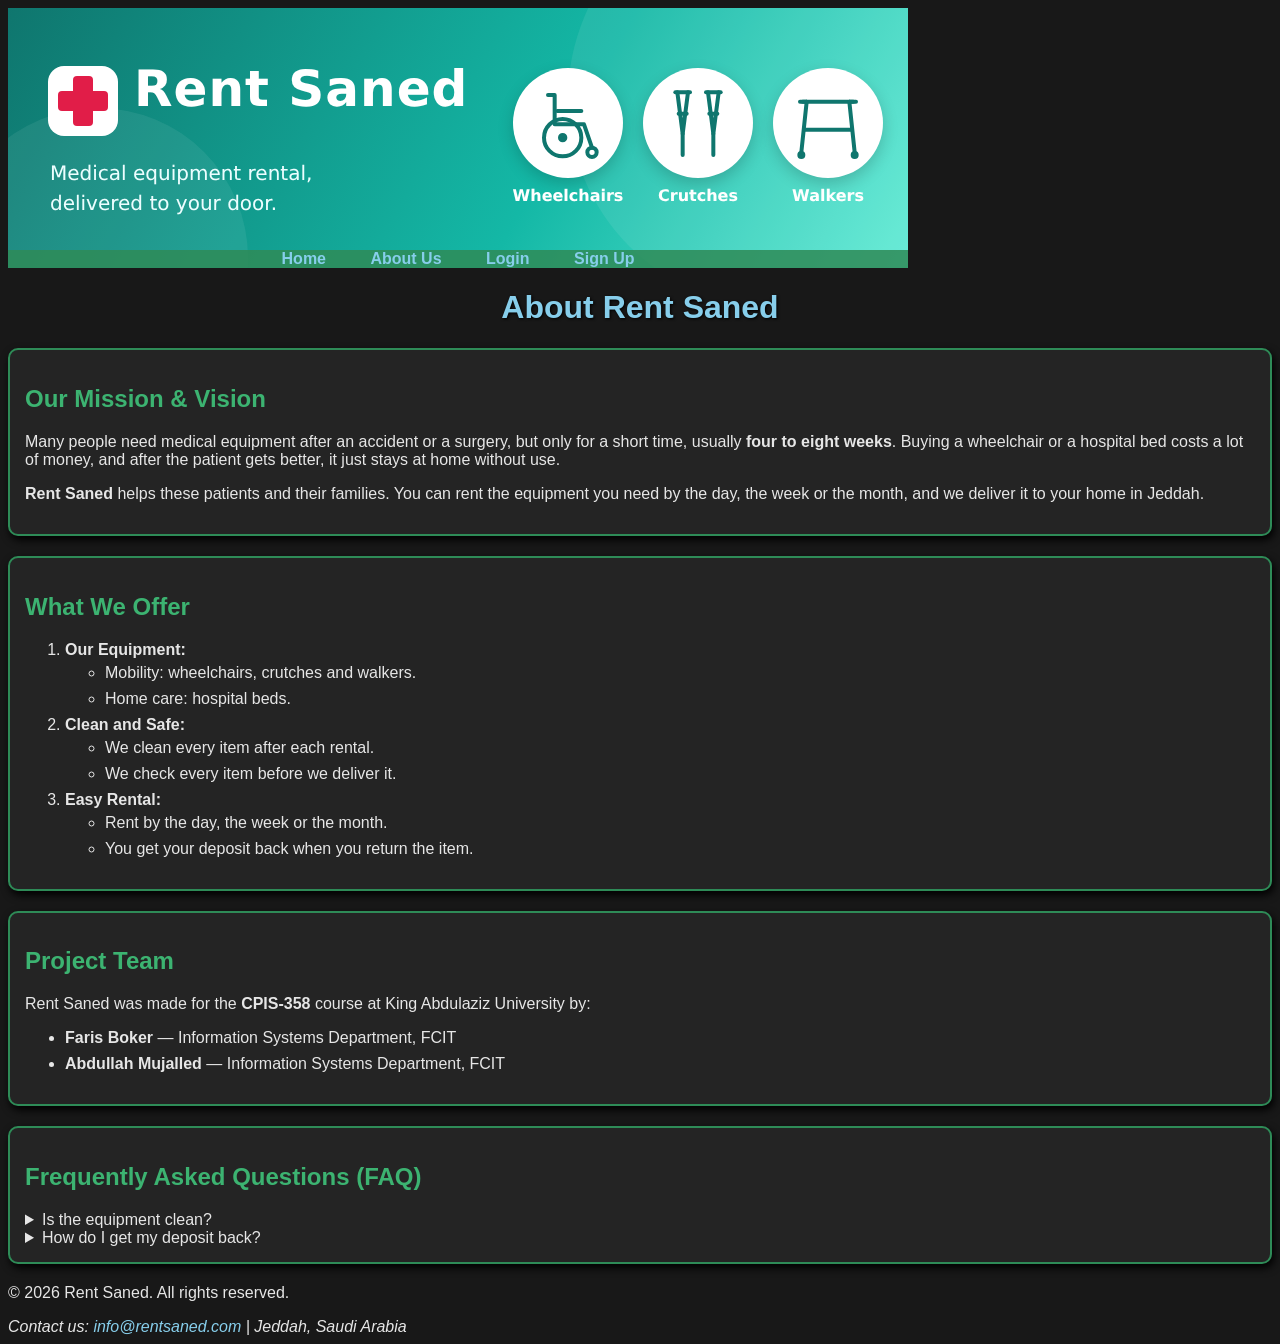
==== about.html @ 3f918f66 "testing sharing java script file" ====
﻿<!DOCTYPE html>
<!-- about.html : About Us page of Rent Saned -->
<!-- CPIS-358 Faris Boker & Abdullah Mujalled -->
<html lang="en">
<head>
    <meta charset="UTF-8">
    <meta name="description" content="About Rent Saned - medical equipment rental in Jeddah">
    <meta name="keywords" content="medical equipment, rental, about us, Jeddah, Rent Saned">
    <meta name="author" content="Faris Boker, Abdullah Mujalled">
    <title>Rent Saned - About Us</title>

    <link rel="stylesheet" type="text/css" href="css/Style.css">
    <script src="js/script.js"></script>
</head>
<body>

    <header>
        <img src="images/banner.png" alt="Rent Saned banner" width="900" height="260" usemap="#bannermap">
        <map name="bannermap">
            <area shape="rect" coords="0,0,900,260" href="about.html" alt="About Rent Saned">
        </map>
         <nav>
     <ul>
         <li><a href="index.html">Home</a></li>
         <li><a href="about.html">About Us</a></li>
         <li><a href="login.html">Login</a></li>
         <li><a href="signup.html">Sign Up</a></li>
     </ul>
 </nav>
    </header>
    
   

    <h1>About Rent Saned</h1>
    <article>

        <section id="mission">
            <h2>Our Mission &amp; Vision</h2>
            <p>
                Many people need medical equipment after an accident or a surgery, but only for a
                short time, usually <strong>four to eight weeks</strong>. Buying a wheelchair or a
                hospital bed costs a lot of money, and after the patient gets better, it just stays
                at home without use.
           
            </p>
            <p>
                <strong>Rent Saned</strong> helps these patients and their families. You can rent the
                equipment you need by the day, the week or the month, and we deliver it to your home
                in Jeddah.
           
            </p>
        </section>

        <section id="services">
            <h2>What We Offer</h2>
            <ol>
                <li>
                    <strong>Our Equipment:</strong>
                    <ul>
                        <li>Mobility: wheelchairs, crutches and walkers.</li>
                        <li>Home care: hospital beds.</li>
                    </ul>
                </li>
                <li>
                    <strong>Clean and Safe:</strong>
                    <ul>
                        <li>We clean every item after each rental.</li>
                        <li>We check every item before we deliver it.</li>
                    </ul>
                </li>
                <li>
                    <strong>Easy Rental:</strong>
                    <ul>
                        <li>Rent by the day, the week or the month.</li>
                        <li>You get your deposit back when you return the item.</li>
                    </ul>
                </li>
            </ol>
        </section>

        <section id="team">
            <h2>Project Team</h2>
            <p>Rent Saned was made for the <strong>CPIS-358</strong> course at King Abdulaziz University by:</p>
            <ul>
                <li><strong>Faris Boker</strong> &mdash; Information Systems Department, FCIT</li>
                <li><strong>Abdullah Mujalled</strong> &mdash; Information Systems Department, FCIT</li>
            </ul>
        </section>

        <section id="faq">
            <h2>Frequently Asked Questions (FAQ)</h2>

            <details>
                <summary>Is the equipment clean?</summary>
                <p>
                    Yes. We clean every item when it comes back to us, and we check that it works well
                    before we send it to the next customer.
               
                </p>
            </details>

            <details>
                <summary>How do I get my deposit back?</summary>
                <p>
                    When you finish, we pick up the item from your home and check it. Then we give you
                    back your 100 SAR deposit.
               
                </p>
                                 </details>
                       </section>
             </article>
    <footer>
        <p>&copy; 2026 Rent Saned. All rights reserved.</p>
        <address> Contact us: <a href="mailto:info@rentsaned.com">info@rentsaned.com</a> | Jeddah, Saudi Arabia </address>
    </footer>
</body>
</html>
---- css/Style.css ----
﻿body
{
    font-family: Arial, sans-serif;
    background-color: #181818;
    color: #e6e6e6;
}
h1 {
    color: skyblue;
    text-align: center;
    text-shadow: 1px 1px 3px black;
}
h2{
    color : mediumseagreen ;
}
h3 {
    color : skyblue ;
}
section {
    background-color: #242424;
    border: 2px solid SeaGreen;
    padding : 15px ;
    margin-bottom : 20px ;
    border-radius : 10px ;
    box-shadow : 2px 4px 8px black ;
}
li {
    margin-bottom: 8px;
    
}
    li ul {
        margin-top: 5px;
    }
nav {
    background-color: rgba(46,139,87,0.85);
    text-align: center;
    position: absolute;
    bottom: 0px;
    left: 0px;
    width: 900px;
    z-index: 2;
}
    nav ul {
        list-style: none;
        margin: 0;
        padding: 0;
    }
        nav ul li {
            display: inline;
            margin: 0 ;

        }
            nav ul li a {
                color: white;
                text-decoration: none;
                font-weight: bold;
                padding: 12px 20px;
            }
                nav ul li a:hover {
                    background-color: royalblue;
                    color: white;
                }
.center {
    text-align: center;
}
p.callout {
    border-top: 3px solid SeaGreen;
    padding-top: 8px;
    padding-left: 12px;
    font-style: italic;
    color:lightgray;
}
header {
    position: relative;
    width :900px;
}
    header img {
        position: relative;
        z-index: 1;
        display: block;
    }
a:link {
    color: skyblue;
    text-decoration: none;
}
a:visited {
    color: #d1b3ff;
}
a:hover {
    color: lightgreen;
}
input, select, textarea {
    background-color: #2c2c2c;
    color: white;
    border: 1px solid SeaGreen;
    padding: 5px;
    border-radius: 4px;
}

    input:focus, textarea:focus, select:focus {
        background-color: #383838;
    }
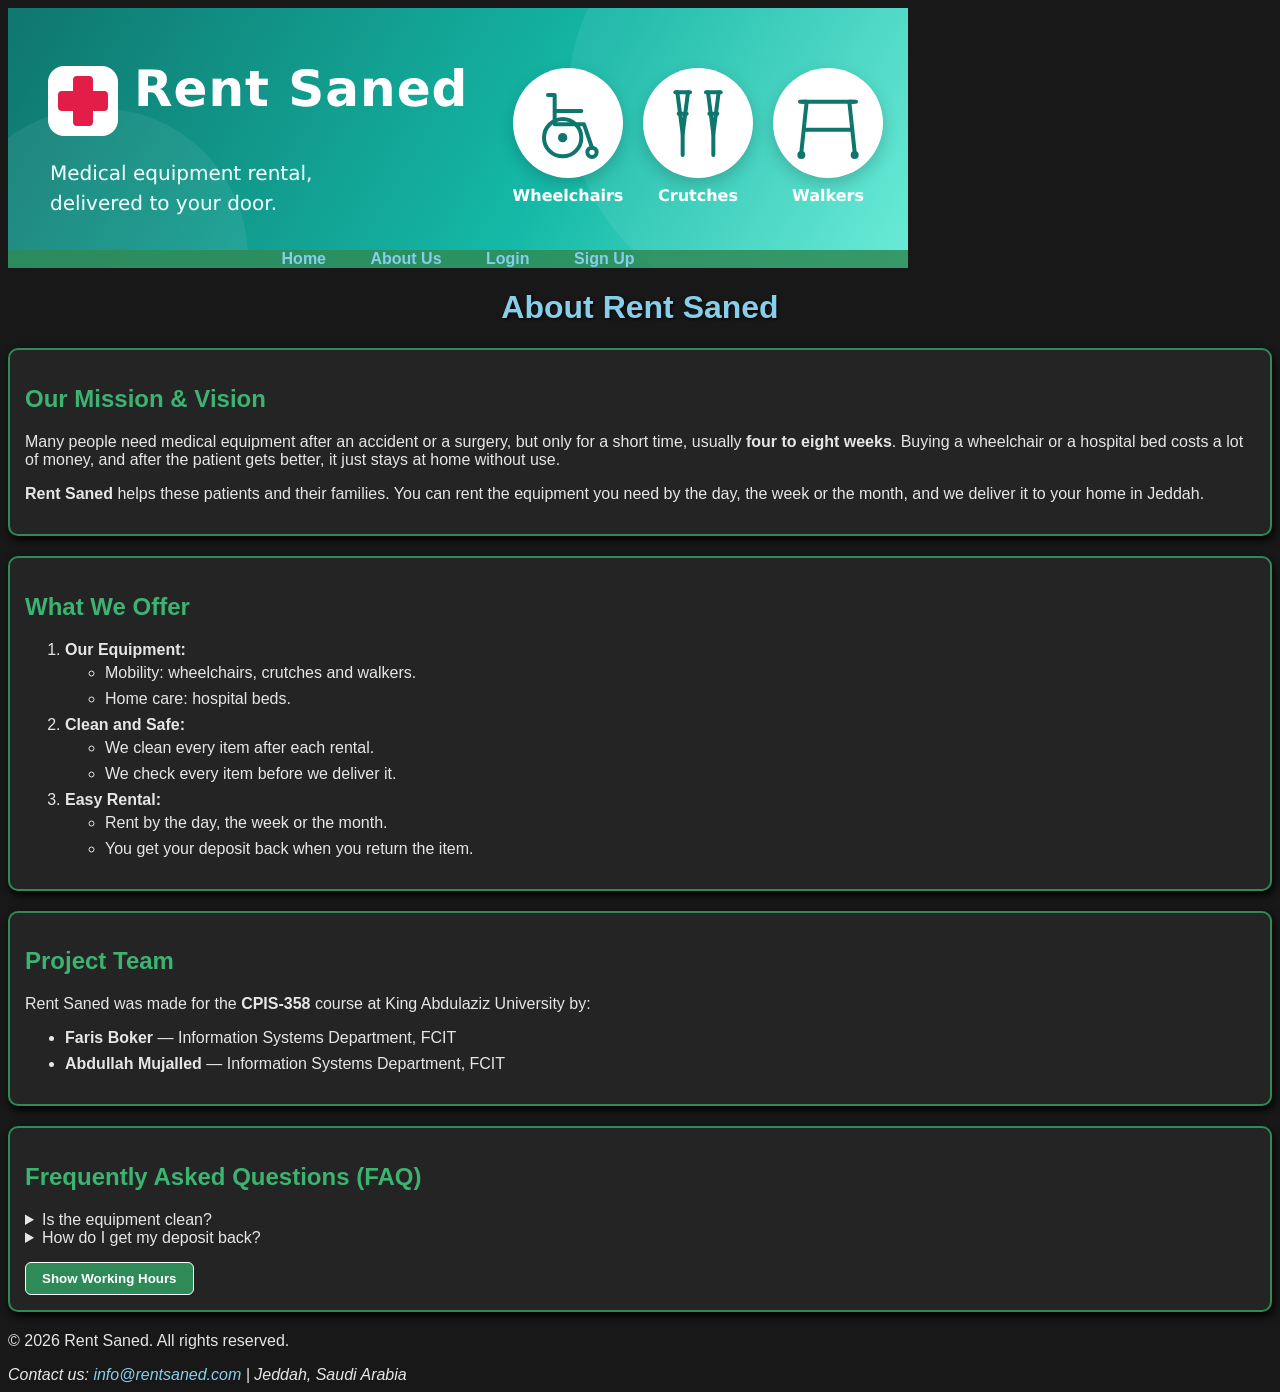
==== commit d17d9baa: "add rental cost loop, and working hours button and style it in css for a better design" ====
--- a/about.html
+++ b/about.html
@@ -19,17 +19,17 @@
         <map name="bannermap">
             <area shape="rect" coords="0,0,900,260" href="about.html" alt="About Rent Saned">
         </map>
-         <nav>
-     <ul>
-         <li><a href="index.html">Home</a></li>
-         <li><a href="about.html">About Us</a></li>
-         <li><a href="login.html">Login</a></li>
-         <li><a href="signup.html">Sign Up</a></li>
-     </ul>
- </nav>
+        <nav>
+            <ul>
+                <li><a href="index.html">Home</a></li>
+                <li><a href="about.html">About Us</a></li>
+                <li><a href="login.html">Login</a></li>
+                <li><a href="signup.html">Sign Up</a></li>
+            </ul>
+        </nav>
     </header>
-    
-   
+
+
 
     <h1>About Rent Saned</h1>
     <article>
@@ -106,12 +106,17 @@
                     back your 100 SAR deposit.
                
                 </p>
-                                 </details>
-                       </section>
-             </article>
+            </details>
+            <button onclick="toggleInfo()">Show Working Hours</button>
+            <p id="info" style="display: none;">
+                Saturday to Thursday: 9 AM to 10 PM. Friday: 4 PM to 10 PM.
+            </p>
+        </section>
+    </article>
+
     <footer>
         <p>&copy; 2026 Rent Saned. All rights reserved.</p>
-        <address> Contact us: <a href="mailto:info@rentsaned.com">info@rentsaned.com</a> | Jeddah, Saudi Arabia </address>
+        <address>Contact us: <a href="mailto:info@rentsaned.com">info@rentsaned.com</a> | Jeddah, Saudi Arabia </address>
     </footer>
 </body>
 </html>
--- a/css/Style.css
+++ b/css/Style.css
@@ -99,3 +99,16 @@
     input:focus, textarea:focus, select:focus {
         background-color: #383838;
     }
+button {
+    margin-top: 15px;
+    padding: 8px 16px;
+    background-color: SeaGreen;
+    color: white;
+    font-weight: bold;
+    border: 1px solid white;
+    border-radius: 6px;
+}
+
+    button:hover {
+        background-color: royalblue;
+    }
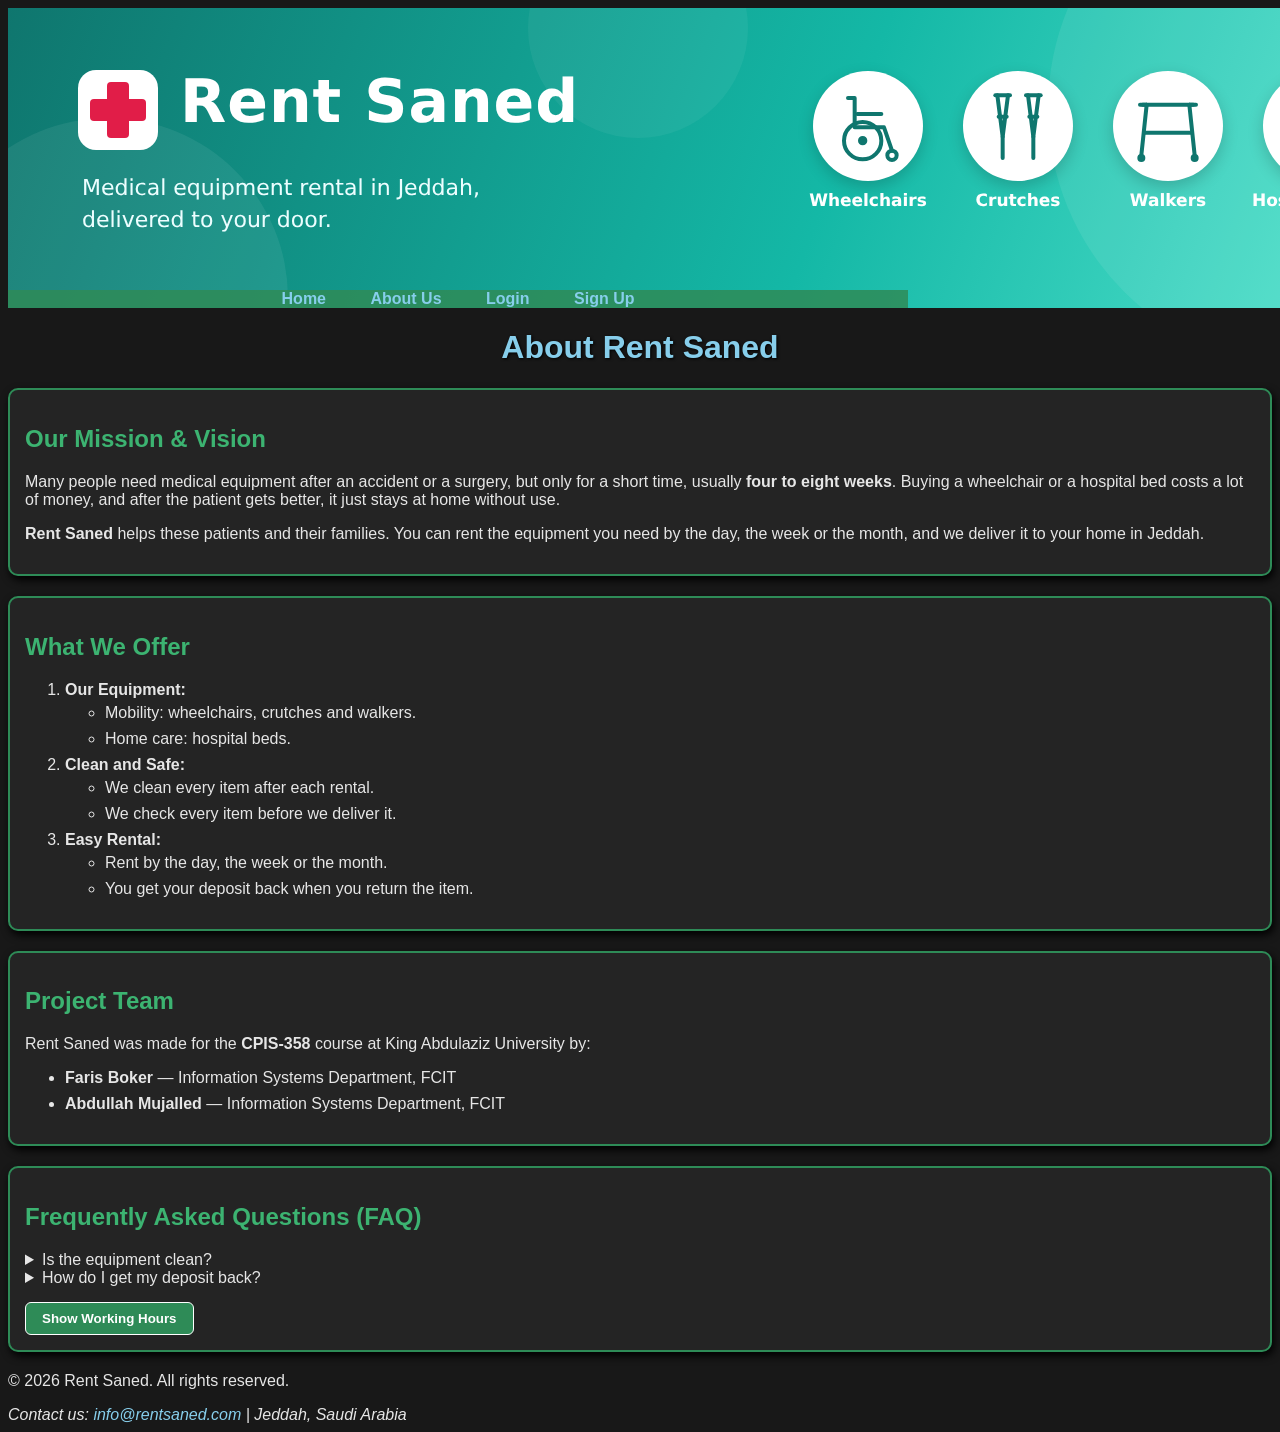
==== commit c2dd5884: "editing the banner and fit it in the pages" ====
--- a/about.html
+++ b/about.html
@@ -15,7 +15,7 @@
 <body>
 
     <header>
-        <img src="images/banner.png" alt="Rent Saned banner" width="900" height="260" usemap="#bannermap">
+        <img src="images/banner.png" alt="Rent Saned banner" width="1500" height="300" usemap="#bannermap">
         <map name="bannermap">
             <area shape="rect" coords="0,0,900,260" href="about.html" alt="About Rent Saned">
         </map>
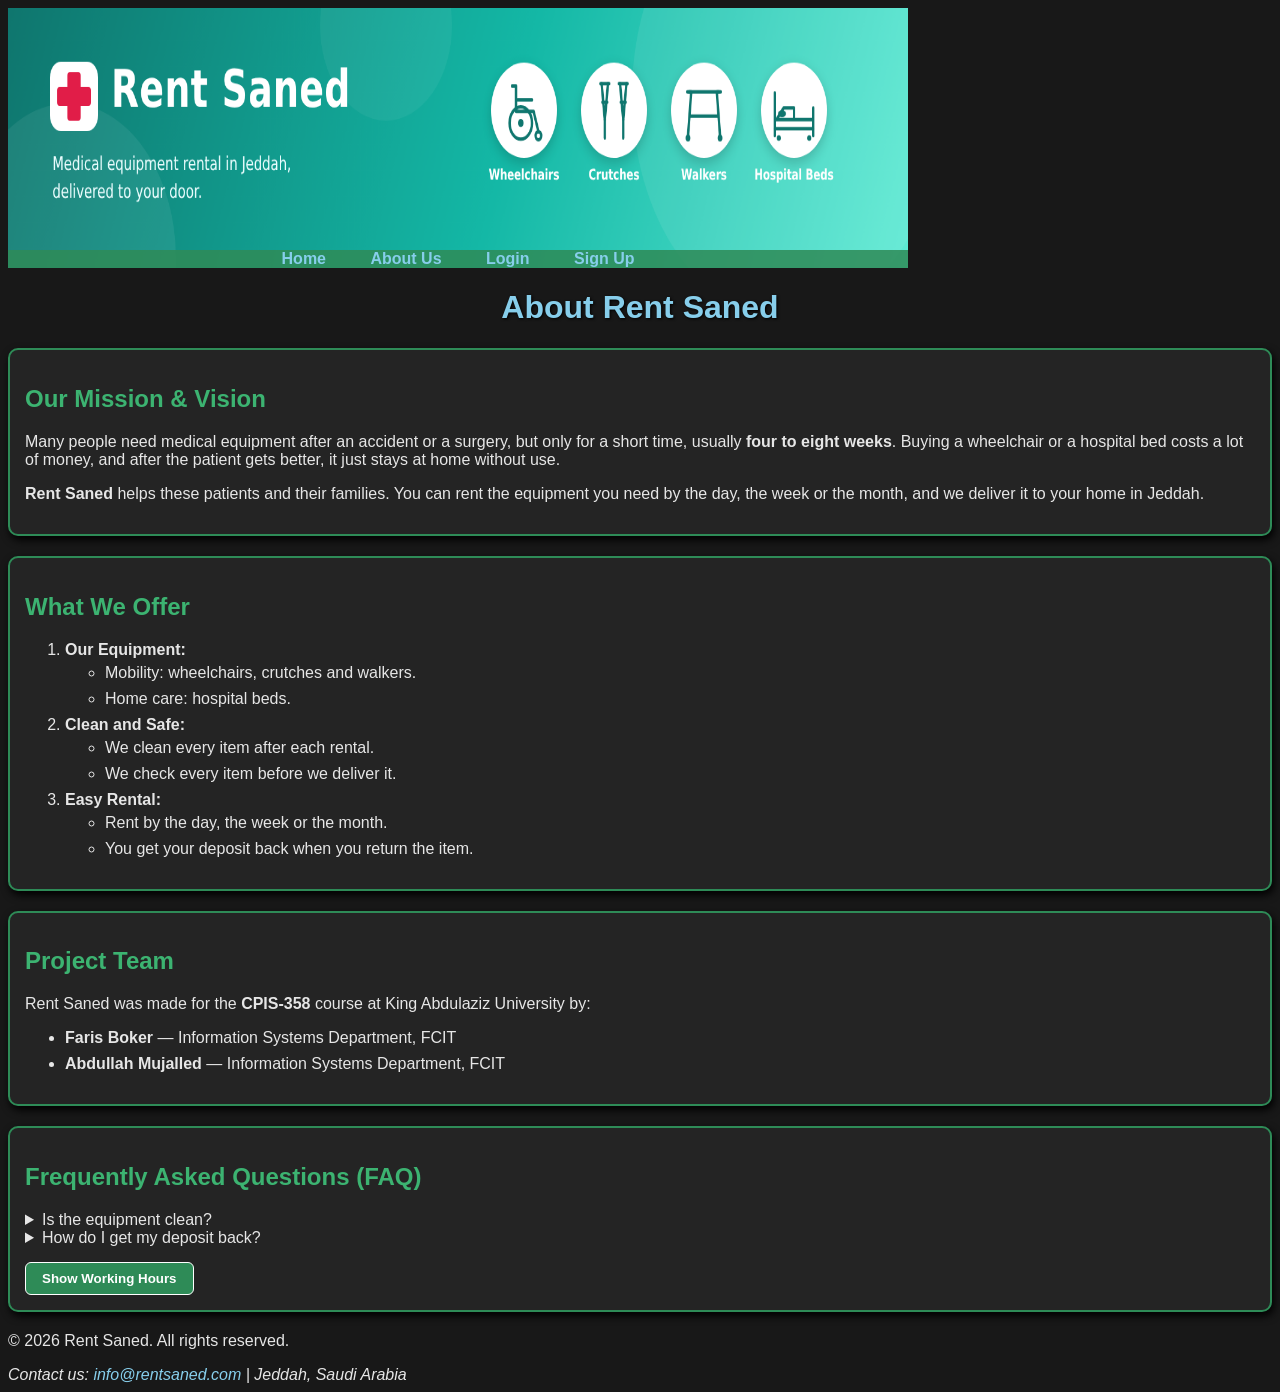
==== commit a081d316: "sign up and log in js" ====
--- a/about.html
+++ b/about.html
@@ -15,7 +15,7 @@
 <body>
 
     <header>
-        <img src="images/banner.png" alt="Rent Saned banner" width="1500" height="300" usemap="#bannermap">
+        <img src="images/banner.png" alt="Rent Saned banner" width="900" height="260" usemap="#bannermap">
         <map name="bannermap">
             <area shape="rect" coords="0,0,900,260" href="about.html" alt="About Rent Saned">
         </map>
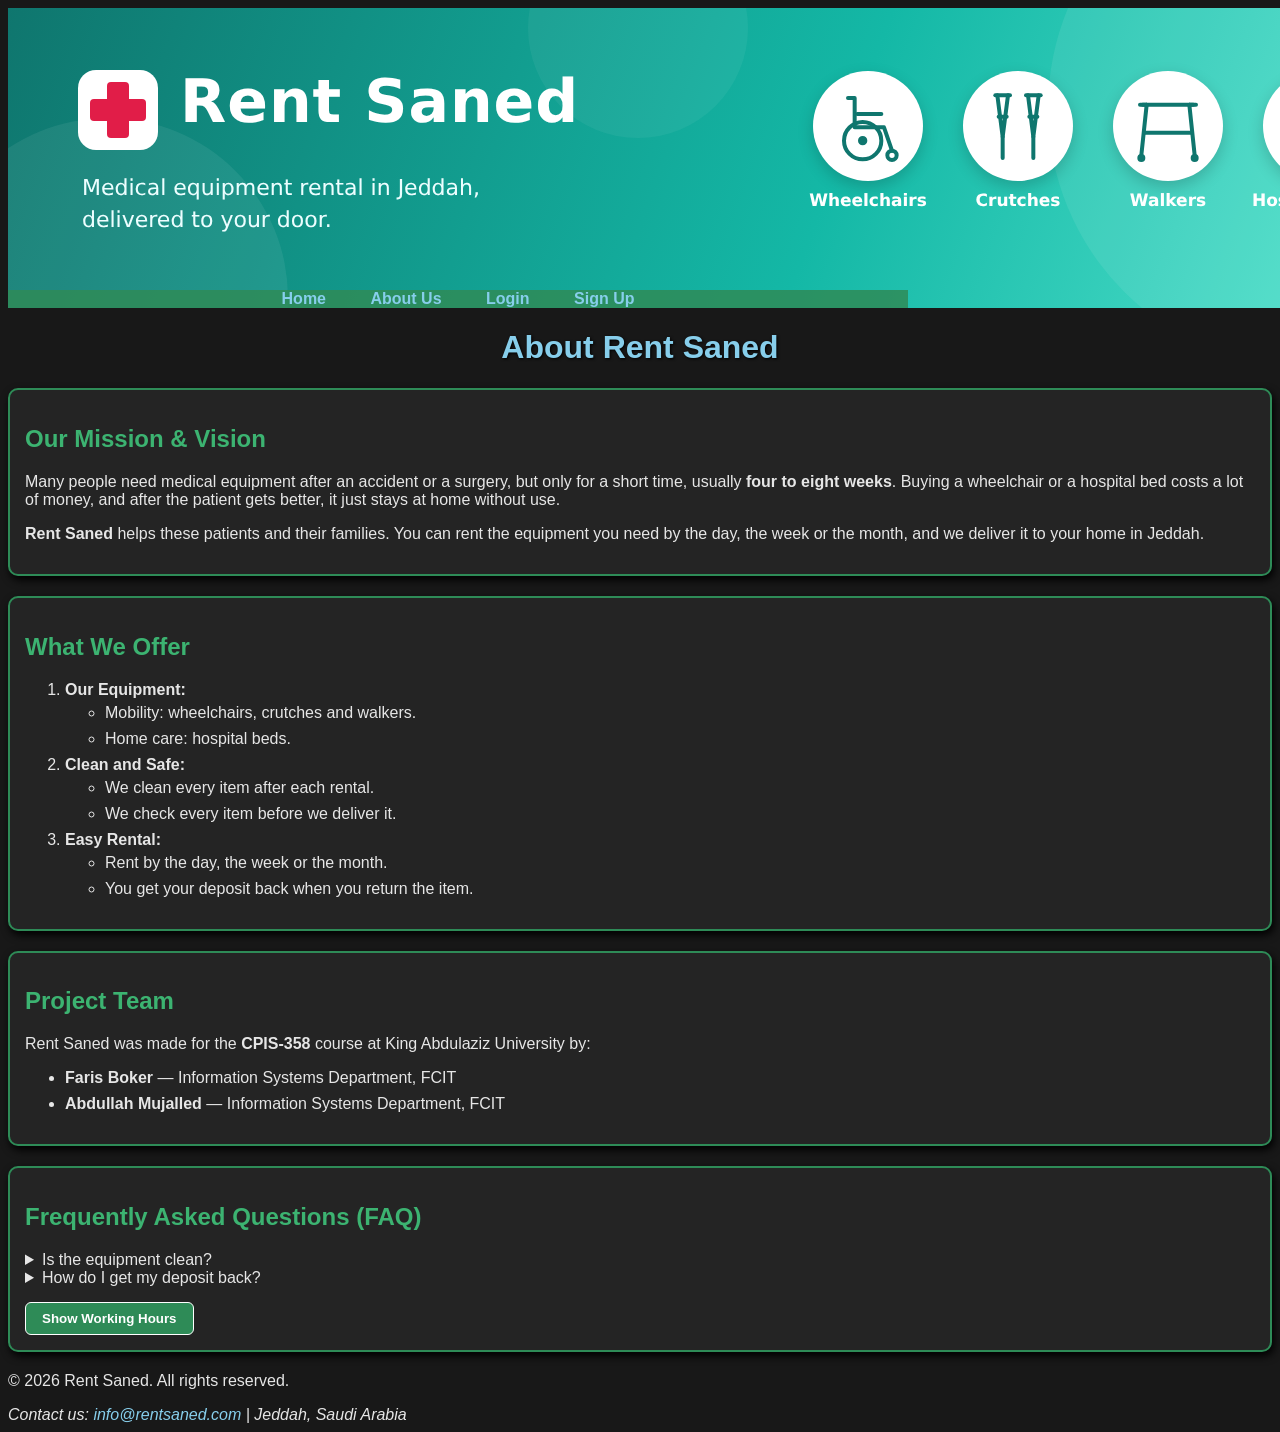
==== commit d4c86d32: "Merge branch 'master' of https://github.com/Farisba515/rent-saned" ====
--- a/about.html
+++ b/about.html
@@ -15,7 +15,7 @@
 <body>
 
     <header>
-        <img src="images/banner.png" alt="Rent Saned banner" width="900" height="260" usemap="#bannermap">
+        <img src="images/banner.png" alt="Rent Saned banner" width="1500" height="300" usemap="#bannermap">
         <map name="bannermap">
             <area shape="rect" coords="0,0,900,260" href="about.html" alt="About Rent Saned">
         </map>
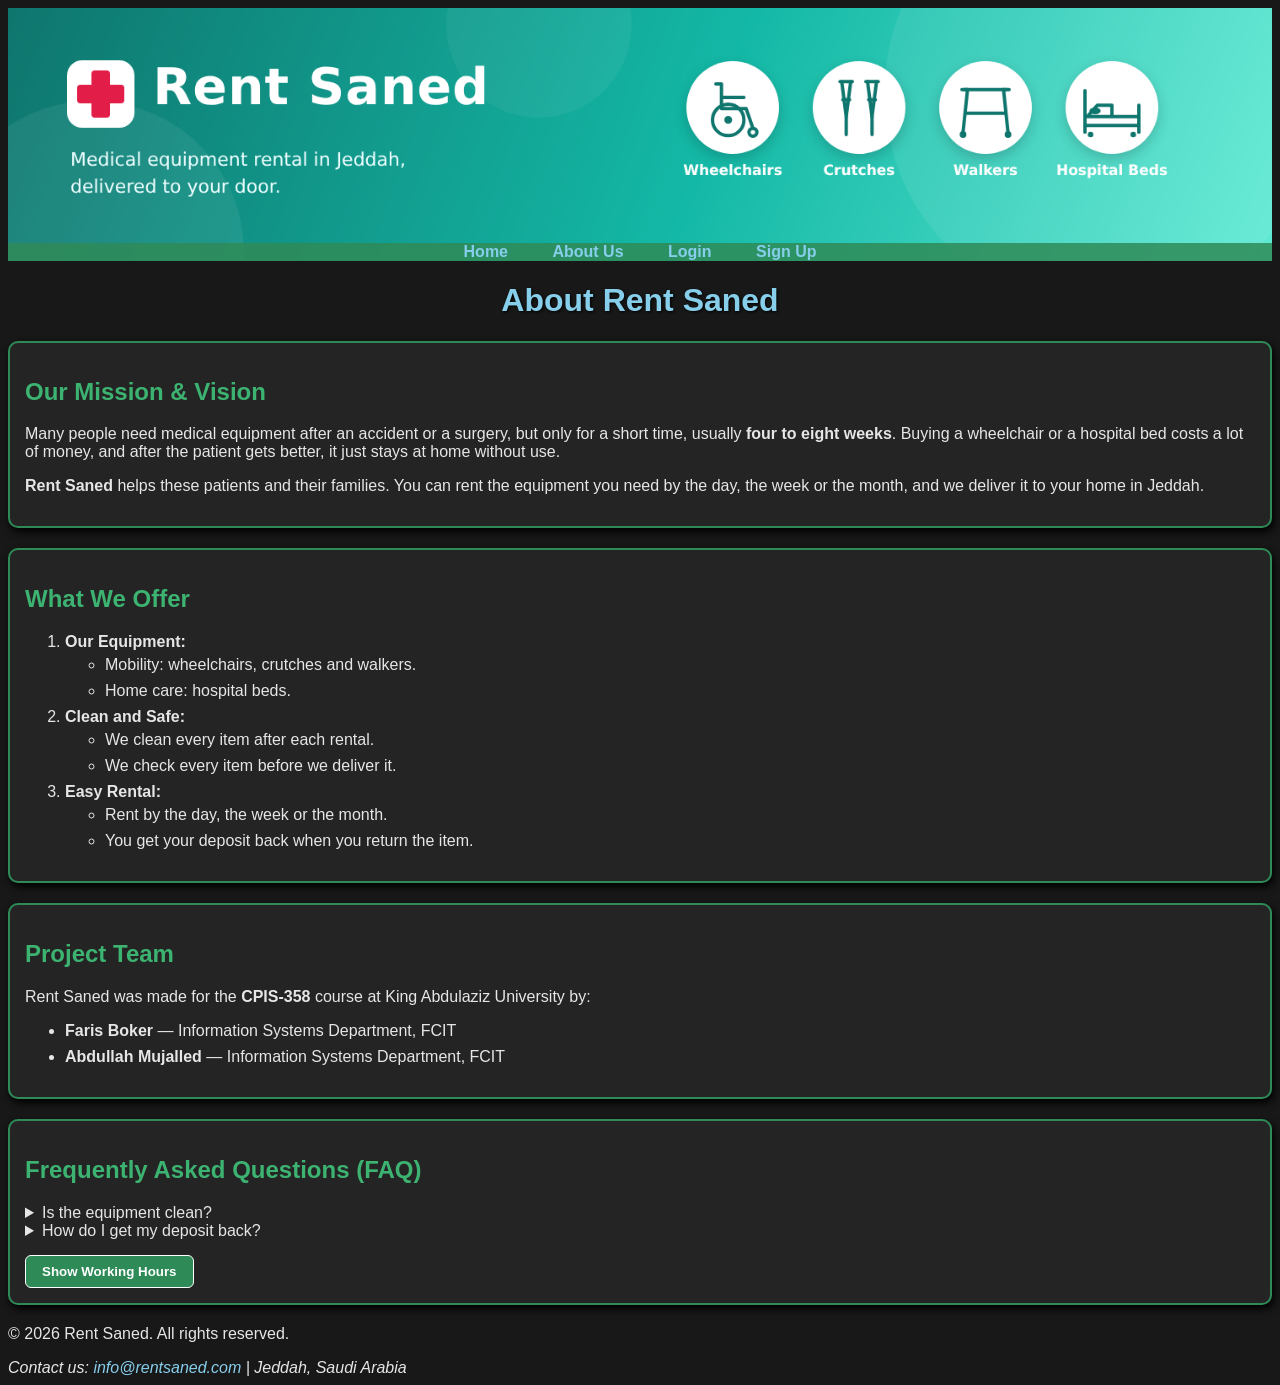
==== commit d1ece368: "changing area in the 4 pages" ====
--- a/about.html
+++ b/about.html
@@ -17,7 +17,7 @@
     <header>
         <img src="images/banner.png" alt="Rent Saned banner" width="1500" height="300" usemap="#bannermap">
         <map name="bannermap">
-            <area shape="rect" coords="0,0,900,260" href="about.html" alt="About Rent Saned">
+            <area shape="rect" coords="0,0,3000,600" href="about.html" alt="About Rent Saned">
         </map>
         <nav>
             <ul>
--- a/css/Style.css
+++ b/css/Style.css
@@ -36,7 +36,7 @@
     position: absolute;
     bottom: 0px;
     left: 0px;
-    width: 900px;
+    width: 100%;
     z-index: 2;
 }
     nav ul {
@@ -71,12 +71,14 @@
 }
 header {
     position: relative;
-    width :900px;
+    
 }
     header img {
         position: relative;
         z-index: 1;
         display: block;
+        width: 100%;
+        height: auto;
     }
 a:link {
     color: skyblue;
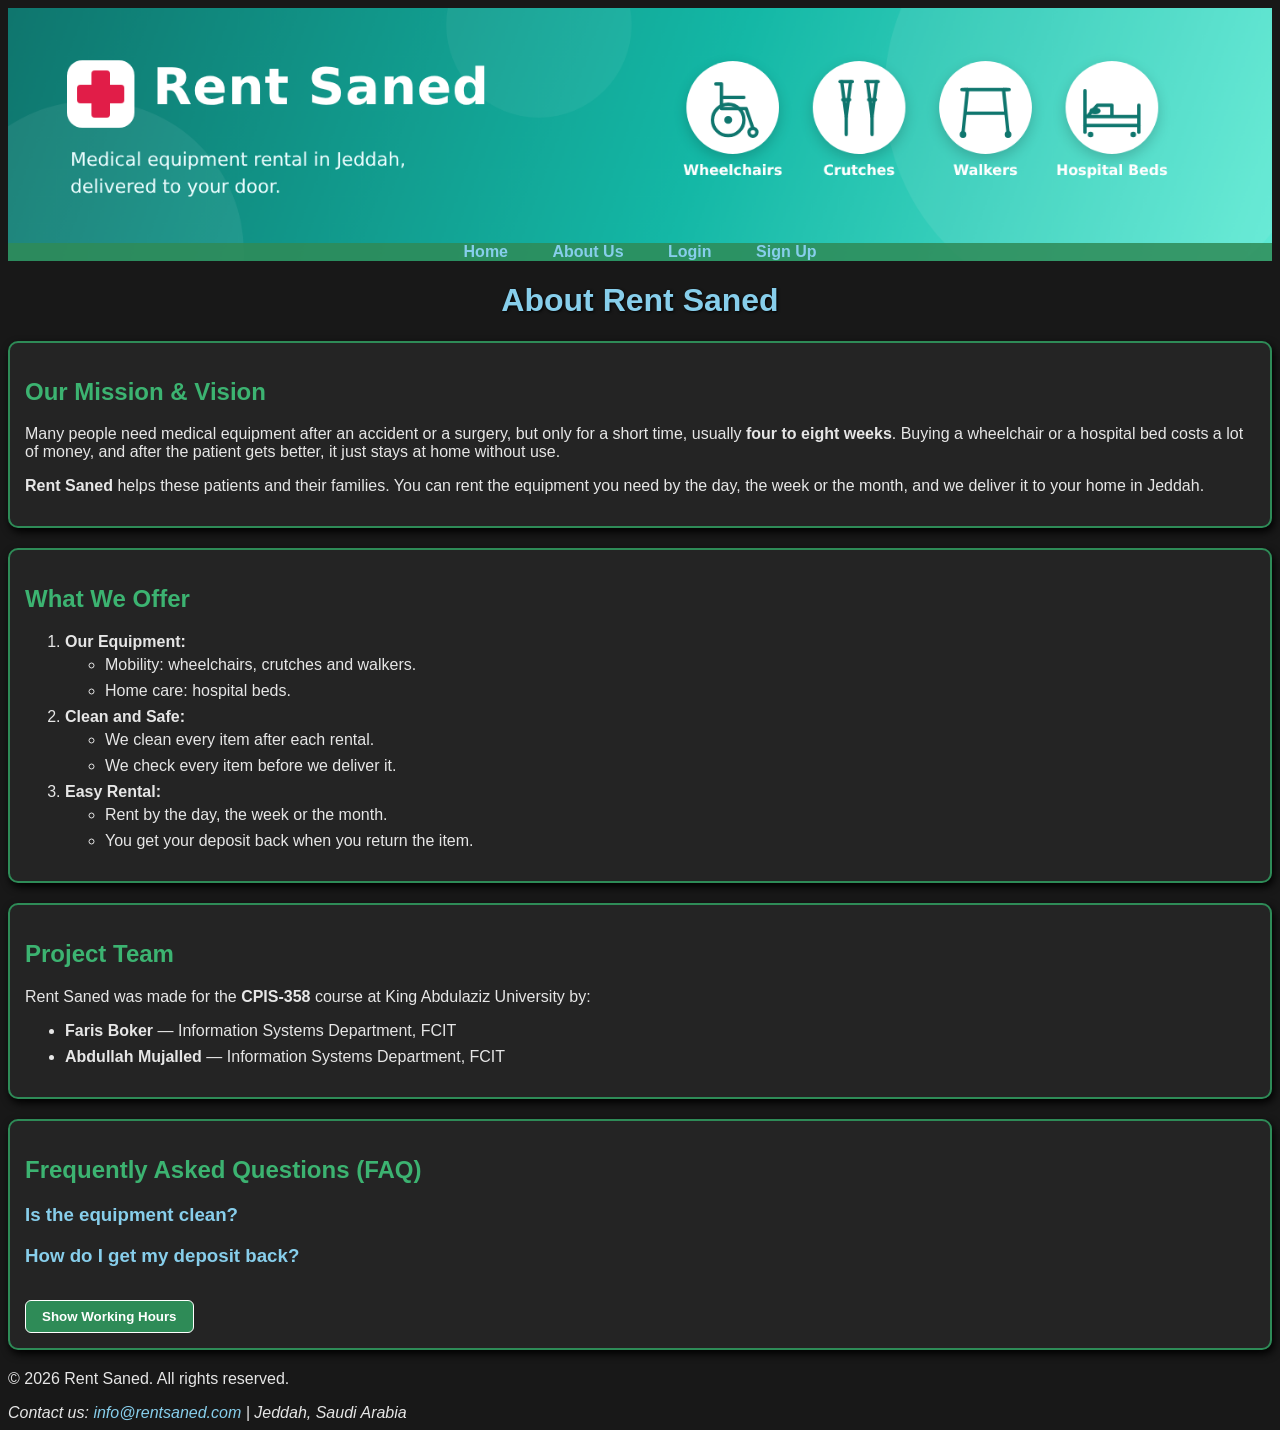
==== commit 81179481: "just eddited the  faq section" ====
--- a/about.html
+++ b/about.html
@@ -90,26 +90,23 @@
         <section id="faq">
             <h2>Frequently Asked Questions (FAQ)</h2>
 
-            <details>
-                <summary>Is the equipment clean?</summary>
-                <p>
-                    Yes. We clean every item when it comes back to us, and we check that it works well
-                    before we send it to the next customer.
-               
-                </p>
-            </details>
+            <h3 onclick="toggleInfo('answer1')">Is the equipment clean?</h3>
+            <p id="answer1" style="display: none;">
+                Yes. We clean every item when it comes back to us, and we check that it works well
+        before we send it to the next customer.
+   
+            </p>
+            <h3 onclick="toggleInfo('answer2')">How do I get my deposit back?</h3>
+            <p id="answer2" style="display: none;">
+                When you finish, we pick up the item from your home and check it. Then we give you
+        back your 100 SAR deposit.
+   
+            </p>
 
-            <details>
-                <summary>How do I get my deposit back?</summary>
-                <p>
-                    When you finish, we pick up the item from your home and check it. Then we give you
-                    back your 100 SAR deposit.
-               
-                </p>
-            </details>
-            <button onclick="toggleInfo()">Show Working Hours</button>
+            <button onclick="toggleInfo('info')">Show Working Hours</button>
             <p id="info" style="display: none;">
                 Saturday to Thursday: 9 AM to 10 PM. Friday: 4 PM to 10 PM.
+   
             </p>
         </section>
     </article>
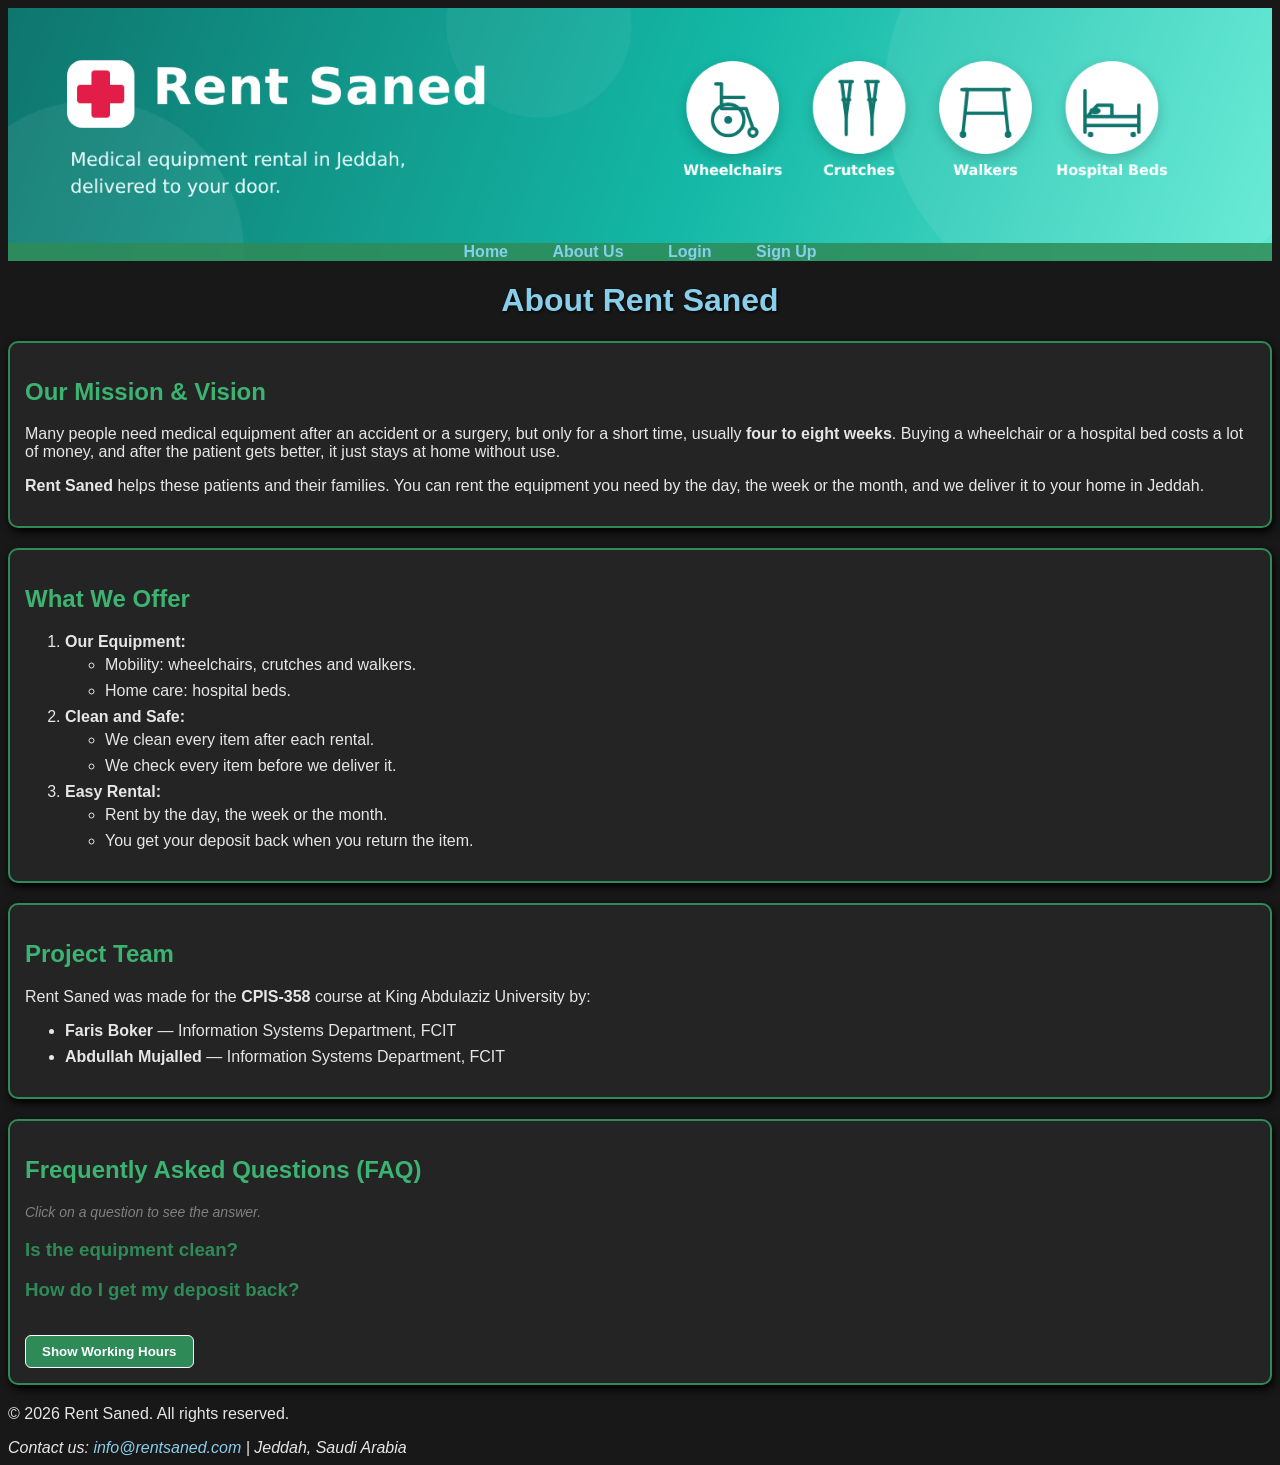
==== commit b3faa945: "add reusable CSS classes (note, green, feedback) to all pages" ====
--- a/about.html
+++ b/about.html
@@ -29,8 +29,6 @@
         </nav>
     </header>
 
-
-
     <h1>About Rent Saned</h1>
     <article>
 
@@ -41,13 +39,11 @@
                 short time, usually <strong>four to eight weeks</strong>. Buying a wheelchair or a
                 hospital bed costs a lot of money, and after the patient gets better, it just stays
                 at home without use.
-           
             </p>
             <p>
                 <strong>Rent Saned</strong> helps these patients and their families. You can rent the
                 equipment you need by the day, the week or the month, and we deliver it to your home
                 in Jeddah.
-           
             </p>
         </section>
 
@@ -89,31 +85,30 @@
 
         <section id="faq">
             <h2>Frequently Asked Questions (FAQ)</h2>
+            <p class="note">Click on a question to see the answer.</p>
 
-            <h3 onclick="toggleInfo('answer1')">Is the equipment clean?</h3>
+            <h3 class="green" onclick="toggleInfo('answer1')">Is the equipment clean?</h3>
             <p id="answer1" style="display: none;">
                 Yes. We clean every item when it comes back to us, and we check that it works well
-        before we send it to the next customer.
-   
+                before we send it to the next customer.
             </p>
-            <h3 onclick="toggleInfo('answer2')">How do I get my deposit back?</h3>
+
+            <h3 class="green" onclick="toggleInfo('answer2')">How do I get my deposit back?</h3>
             <p id="answer2" style="display: none;">
                 When you finish, we pick up the item from your home and check it. Then we give you
-        back your 100 SAR deposit.
-   
+                back your 100 SAR deposit.
             </p>
 
             <button onclick="toggleInfo('info')">Show Working Hours</button>
             <p id="info" style="display: none;">
                 Saturday to Thursday: 9 AM to 10 PM. Friday: 4 PM to 10 PM.
-   
             </p>
         </section>
     </article>
 
     <footer>
         <p>&copy; 2026 Rent Saned. All rights reserved.</p>
-        <address>Contact us: <a href="mailto:info@rentsaned.com">info@rentsaned.com</a> | Jeddah, Saudi Arabia </address>
+        <address>Contact us: <a href="mailto:info@rentsaned.com">info@rentsaned.com</a> | Jeddah, Saudi Arabia</address>
     </footer>
 </body>
-</html>
+</html>
--- a/css/Style.css
+++ b/css/Style.css
@@ -113,4 +113,23 @@
 
     button:hover {
         background-color: royalblue;
-    }+    }
+
+.note {
+    font-size: 14px;
+    font-style: italic;
+    color: gray;
+}
+
+
+.green {
+    color: SeaGreen;
+    font-weight: bold;
+}
+
+
+p.feedback {
+    font-weight: bold;
+    padding: 8px;
+    border-left: 4px solid SeaGreen;
+}
